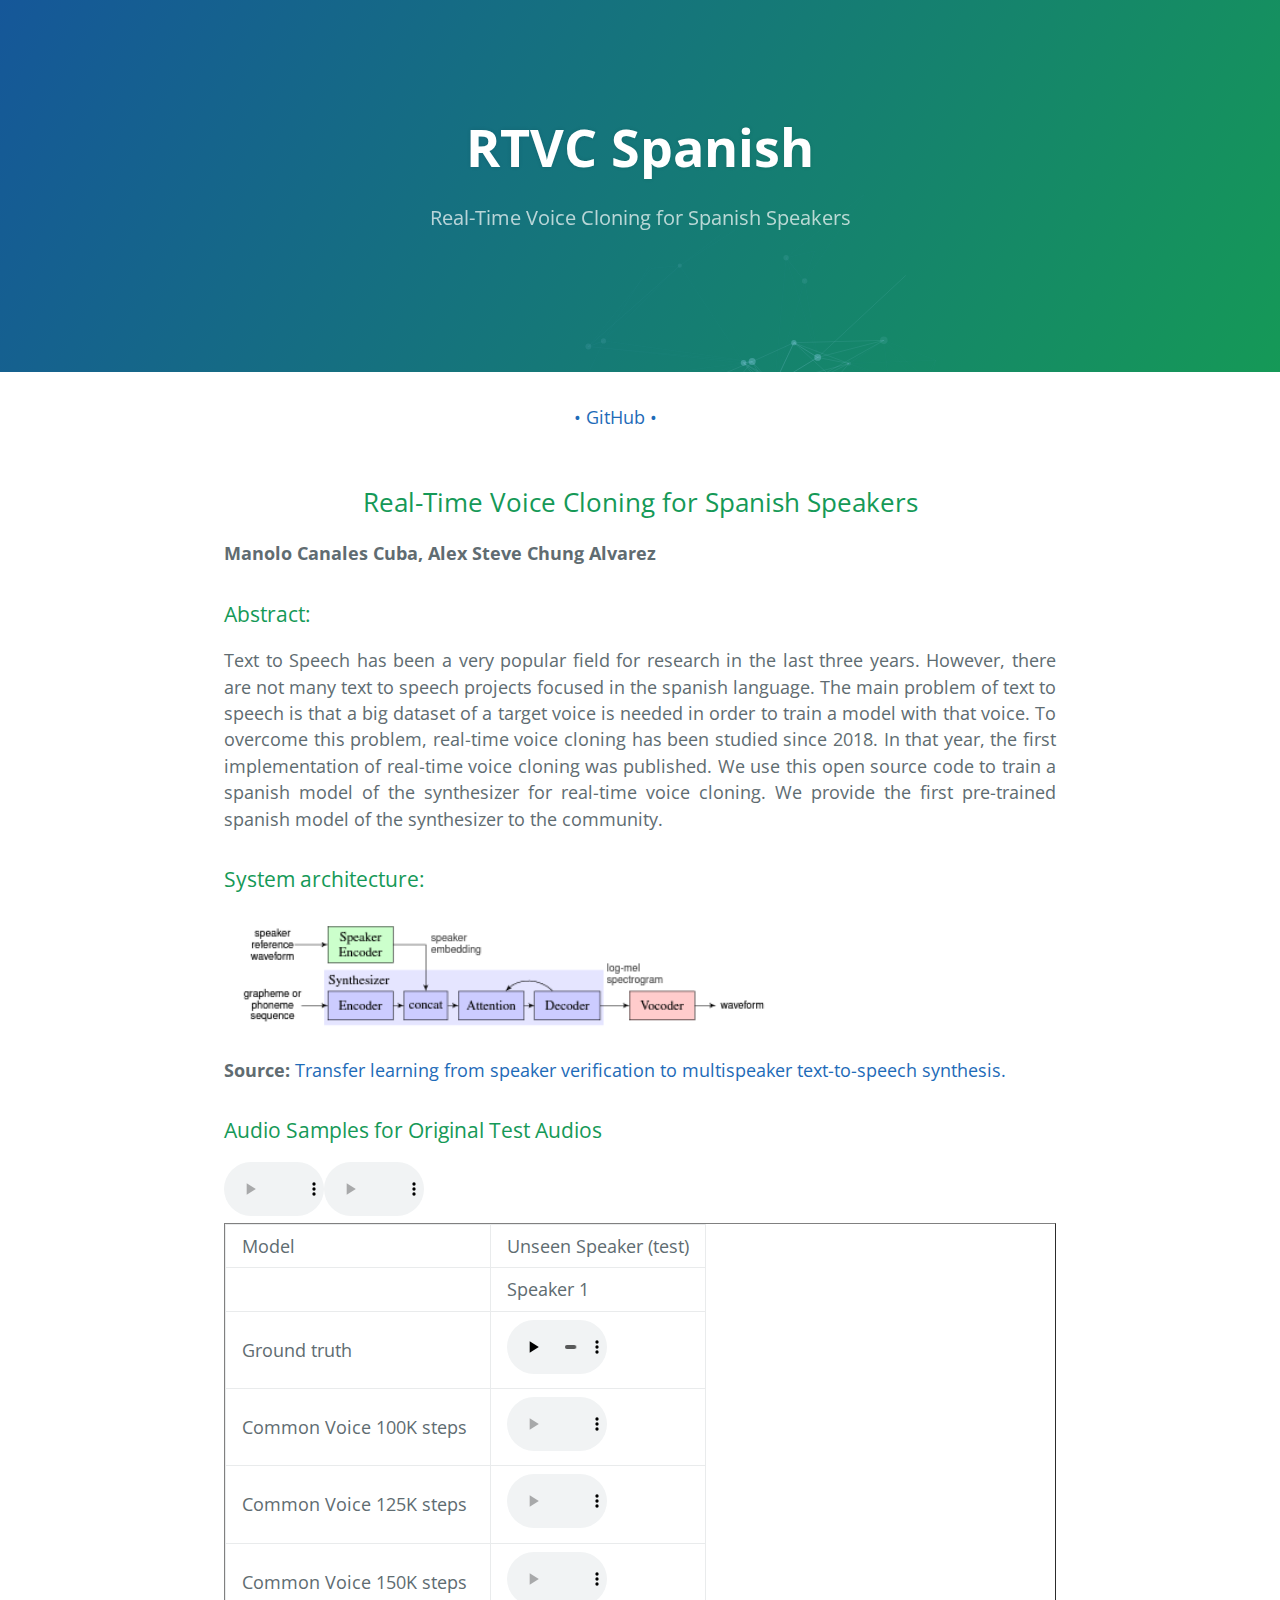
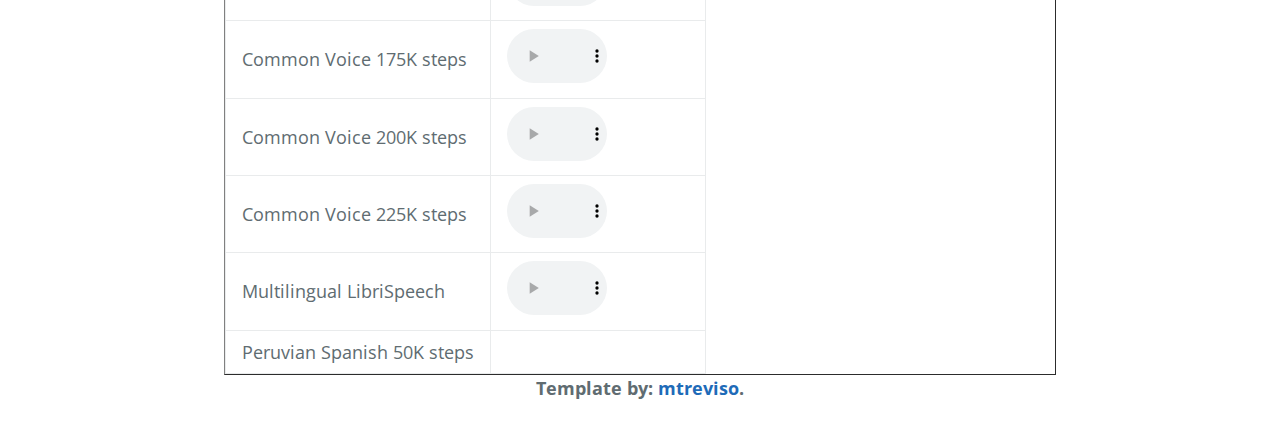
==== docs/index.html @ 7b5d7033 "First Version" ====
<!DOCTYPE html>
<html lang="pt-br">
  <head>
    <meta charset="UTF-8">
    <title>RTVC in Spanish</title>
    <meta name="viewport" content="width=device-width, initial-scale=1">
    <link rel="stylesheet" type="text/css" href="stylesheets/normalize.css" media="screen">
    <link href='https://fonts.googleapis.com/css?family=Open+Sans:400,700' rel='stylesheet' type='text/css'>
    <link rel="shortcut icon" type="image/x-icon" href="favicons/favicon.png">
    <link rel="stylesheet" type="text/css" href="stylesheets/stylesheet.css" media="screen">
    <link rel="stylesheet" type="text/css" href="stylesheets/github-light.css" media="screen">
  </head>
  <body>
    <section id="page-header" class="page-header">
        <div id="bg-header"></div>
        <canvas id="demo-canvas"></canvas>
        <div class="main-title">
          <h1 class="project-name"><span><a href="index.html">RTVC Spanish</a></span></h1>
          <h2 class="project-tagline">Real-Time Voice Cloning for Spanish Speakers</h2>

        </div>
    </section>

    <section class="main-content">

      <center>
        <a href="https://github.com/AlexSteveChungAlvarez/Real-Time-Voice-Cloning-Spanish" class="btn2">• GitHub •</a>
     <!--  <a href="https://arxiv.org/abs/2104.05557" class="btn2">• Paper on arXiv •</a></li>
       <a href="https://github.com/Edresson/SC-GlowTTS/#colab-demos" class="btn2">• Colab demos •</a></li>-->
       
      </center>




        <br>
        <br>
        <div style="text-align: center;">
          <h2>Real-Time Voice Cloning for Spanish Speakers</h3>

            <p> <b>Manolo Canales Cuba, Alex Steve Chung Alvarez </b></p>
        

        </div>


        <h3>Abstract:</h3>

      <p>
        Text to Speech has been a very popular field for research in the last
        three years. However, there are not many text to speech projects focused
        in the spanish language. The main problem of text to speech is that a
        big dataset of a target voice is needed in order to train a model with
        that voice. To overcome this problem, real-time voice cloning has been
        studied since 2018. In that year, the first implementation of real-time
        voice cloning was published. We use this open source code to train a
        spanish model of the synthesizer for real-time voice cloning. We provide
        the first pre-trained spanish model of the synthesizer to the community.
      </p>

      <h3>System architecture:</h3>

       <center><p><img src="system_architecture.png" width="560"></p></center>
       <center><p><b>Source: </b><a href="https://arxiv.org/abs/1806.04558">Transfer learning
        from speaker verification to multispeaker text-to-speech synthesis. </a></p></center>

      <h3>Audio Samples for Original Test Audios</h3>

<table border="1">
<tr><td>Model</td><td colspan="12">Unseen Speaker (test)</td></tr>
<tr>
  <td></td>
 
	<td>Speaker 1</td>
<!-- <td>p234</td>
  <td>p238</td>
  <td>p245</td>
	<td>p248</td>
  <td>p261</td>
  <td>p294</td>
  <td>p302</td>
	<td>p326</td>
  <td>p335</td>
  <td>p347</td>--> 
</tr>

<tr><td>Ground truth</td>
  <td><audio controls style="width: 100px;" src="audios\original.mp4"></audio></td>
</tr>

<tr><td>Common Voice 100K steps</td>
  <td><audio controls style="width: 100px;" src="audios\CV100K\common_voice_100k_demo.wav"></audio></td>
</tr>

<tr><td>Common Voice 125K steps</td>
  <td><audio controls style="width: 100px;" src="audios\CV125K\common_voice_125k_demo.wav"></audio></td>
  
</tr>

<tr><td>Common Voice 150K steps</td>
  <td><audio controls style="width: 100px;" src="audios\CV150K\common_voice_150k_demo.wav"></audio></td>
</tr>

<tr><td>Common Voice 175K steps</td>
  <td><audio controls style="width: 100px;" src="audios\CV175K\common_voice_175k_demo.wav"></audio></td>
</tr>

<tr><td>Common Voice 200K steps</td>
  <td><audio controls style="width: 100px;" src="audios\CV200K\common_voice_200k_demo.wav"></audio></td>
</tr>

<tr><td>Common Voice 225K steps</td>
  <td><audio controls style="width: 100px;" src="audios\CV225K\common_voice_225k_demo.wav"></audio></td>
</tr>

<tr><td>Multilingual LibriSpeech</td>
  <td><audio controls style="width: 100px;" src="audios\MLS\multilingual_librispeech_demo.wav"></audio></td>
</tr>

<tr><td>Peruvian Spanish 50K steps</td>
  <td>
    <tr><audio controls style="width: 100px;" src="audios\pe_spa50k\peruvian_spanish_demo_00.wav"></audio></tr>
    <tr><audio controls style="width: 100px;" src="audios\pe_spa50k\peruvian_spanish_demo_01.wav"></audio></tr>
  </td>
</tr>

</table>

    <span class="site-footer-owner"><center>Template by: <a href="https://github.com/mtreviso">mtreviso</a>.</center></span>
    </section>

    <script src="js/animheader.js"></script>
  
  </body>
</html>
---- docs/stylesheets/stylesheet.css ----
* { box-sizing: border-box; }

body {
  padding: 0;
  margin: 0;
  font-family: "Open Sans", "Helvetica Neue", Helvetica, Arial, sans-serif;
  font-size: 16px;
  line-height: 1.5;
  color: #606c71; }

a {
  color: #1e6bb8;
  text-decoration: none; 
}

a:hover {
  text-decoration: underline; 
}

.btn {
  display: inline-block;
  margin-bottom: 1rem;
  color: rgba(255, 255, 255, 0.7);
  background-color: rgba(255, 255, 255, 0.08);
  border-color: rgba(255, 255, 255, 0.2);
  border-style: solid;
  border-width: 1px;
  border-radius: 0.3rem;
  transition: color 0.2s, background-color 0.2s, border-color 0.2s; 
}

.btn + .btn {
    margin-left: 1rem; 
}

.btn:hover {
  color: rgba(255, 255, 255, 0.8);
  text-decoration: none;
  background-color: rgba(255, 255, 255, 0.2);
  border-color: rgba(255, 255, 255, 0.3); }

@media screen and (min-width: 64em) {
  .btn {
    padding: 0.75rem 1rem; 
  } 
}

@media screen and (min-width: 42em) and (max-width: 64em) {
  .btn {
    padding: 0.6rem 0.9rem;
    font-size: 0.9rem; 
  } 
}

@media screen and (max-width: 42em) {
  .btn {
    display: block;
    width: 100%;
    padding: 0.75rem;
    font-size: 0.9rem; 
  }
  .btn + .btn {
    margin-top: 1rem;
    margin-left: 0; 
  } 
}

.btn2 {
  display: inline-block;
  margin-right: 50px;
}

.page-header {
  position: relative;
  width: 100%;
  background: #159957;
  color: #fff;
  overflow: hidden;
  background-size: cover;
  background-position:center center;
  z-index: 1;
  background-image: linear-gradient(120deg, #155799, #159957);
  text-align: center;
  webkit-animation:10s ease-in;
  -moz-animation:10s ease-in;
  -o-animation:10s ease-in;
  animation:10s ease-in;
  max-height: 372px;
}

.main-title {
  z-index: 3;
  position:absolute;
  margin:0;
  padding:0;
  text-align:center;
  top:50%;
  left:50%;
  -webkit-transform:translate3d(-50%,-50%,0);
  transform:translate3d(-50%,-50%,0);
  width: 100%;
}



@media screen and (min-width: 64em) {
  .page-header {
    padding: 0rem 6rem; 
  } 
}

@media screen and (min-width: 42em) and (max-width: 64em) {
  .page-header {
    padding: 0rem 4rem; 
  } 
}

@media screen and (max-width: 42em) {
  .page-header {
    padding: 0rem 1rem; 
  } 
}

.project-name {
  margin-top: 0;
  margin-bottom: 0.1rem; 
  /*border: 1px dashed rgba(255, 255, 255, .5);*/
  /*border-radius: 8px;*/
  /*padding: 0px 6px;*/
  /*font-family: "Fira Sans", "Open Sans", "Helvetica Neue", Helvetica, Arial, sans-serif;*/
  /*font-style: italic;*/
  /*text-transform: small-caps;*/
  /*font-variant: small-caps;*/
  text-shadow: 0px 0px 4px rgba(0, 0, 0, .1);
}

.project-name a{
  color: #fff;
}

.project-name a:hover{
  text-decoration: none;
}

.text{
  text-align: justify;
}

@media screen and (min-width: 64em) {
  .project-name {
    font-size: 3.25rem; } }

@media screen and (min-width: 42em) and (max-width: 64em) {
  .project-name {
    font-size: 2.25rem; } }

@media screen and (max-width: 42em) {
  .project-name {
    font-size: 1.75rem; } }

.project-tagline {
  margin-bottom: 2rem;
  font-weight: normal;
  opacity: 0.7; 
}

@media screen and (min-width: 64em) {
  .project-tagline {
    font-size: 1.25rem; } }

@media screen and (min-width: 42em) and (max-width: 64em) {
  .project-tagline {
    font-size: 1.15rem; } }

@media screen and (max-width: 42em) {
  .project-tagline {
    font-size: 1rem; } }

.main-content :first-child {
  margin-top: 0; }
.main-content img {
  max-width: 100%; }
.main-content h1, .main-content h2, .main-content h3, .main-content h4, .main-content h5, .main-content h6 {
  margin-top: 2rem;
  margin-bottom: 1rem;
  font-weight: normal;
  color: #159957; }
.main-content p {
  margin-bottom: 1em; 
  text-align: justify;
}
.main-content code {
  padding: 2px 4px;
  font-family: Consolas, "Liberation Mono", Menlo, Courier, monospace;
  font-size: 0.9rem;
  color: #383e41;
  background-color: #f3f6fa;
  border-radius: 0.3rem; }
.main-content pre {
  padding: 0.8rem;
  margin-top: 0;
  margin-bottom: 1rem;
  font: 1rem Consolas, "Liberation Mono", Menlo, Courier, monospace;
  color: #567482;
  word-wrap: normal;
  background-color: #f3f6fa;
  border: solid 1px #dce6f0;
  border-radius: 0.3rem; }
  .main-content pre > code {
    padding: 0;
    margin: 0;
    font-size: 0.9rem;
    color: #567482;
    word-break: normal;
    white-space: pre;
    background: transparent;
    border: 0; }
.main-content .highlight {
  margin-bottom: 1rem; }
  .main-content .highlight pre {
    margin-bottom: 0;
    word-break: normal; }
.main-content .highlight pre, .main-content pre {
  padding: 0.8rem;
  overflow: auto;
  font-size: 0.9rem;
  line-height: 1.45;
  border-radius: 0.3rem; }
.main-content pre code, .main-content pre tt {
  display: inline;
  max-width: initial;
  padding: 0;
  margin: 0;
  overflow: initial;
  line-height: inherit;
  word-wrap: normal;
  background-color: transparent;
  border: 0; }
  .main-content pre code:before, .main-content pre code:after, .main-content pre tt:before, .main-content pre tt:after {
    content: normal; }
.main-content ul, .main-content ol {
  margin-top: 0; }
.main-content blockquote {
  padding: 0 1rem;
  margin-left: 0;
  color: #819198;
  border-left: 0.3rem solid #dce6f0; }
  .main-content blockquote > :first-child {
    margin-top: 0; }
  .main-content blockquote > :last-child {
    margin-bottom: 0; }
.main-content table {
  display: block;
  width: 100%;
  overflow: auto;
  word-break: normal;
  word-break: keep-all; }
  .main-content table th {
    font-weight: bold; }
  .main-content table th, .main-content table td {
    padding: 0.5rem 1rem;
    border: 1px solid #e9ebec; }
.main-content dl {
  padding: 0; }
  .main-content dl dt {
    padding: 0;
    margin-top: 1rem;
    font-size: 1rem;
    font-weight: bold; }
  .main-content dl dd {
    padding: 0;
    margin-bottom: 1rem; }
.main-content hr {
  height: 2px;
  padding: 0;
  margin: 1rem 0;
  background-color: #eff0f1;
  border: 0; }

@media screen and (min-width: 64em) {
  .main-content {
    max-width: 64rem;
    padding: 2rem 6rem;
    margin: 0 auto;
    font-size: 1.1rem; } }

@media screen and (min-width: 42em) and (max-width: 64em) {
  .main-content {
    padding: 2rem 4rem;
    font-size: 1.1rem; } }

@media screen and (max-width: 42em) {
  .main-content {
    padding: 2rem 1rem;
    font-size: 1rem; } }

.site-footer {
  margin-top: 2rem;
  border-top: solid 1px #eff0f1; 
  padding-top: 2rem;
  /*width: 100%;*/
  /*background-image: linear-gradient(150deg, #0B3157, #093832);*/
  /*background-image: linear-gradient(120deg, #155799, #159957);*/
  /*color: #FFF;*/
  /*box-shadow: inset 0px 5px 4px 0px rgba(0, 0, 0, .25);*/
  /*text-align: center;*/
  /*padding-bottom: 1rem;*/
}

.site-footer span{
  float: left;
}

.site-footer img{
  float: right;
  margin-left: 2rem;
  opacity: 0.8;
  margin-top: -1rem;
}

.site-footer-owner {
  display: block; 
  font-weight: bold;
}


@media screen and (min-width: 64em) {
  .site-footer {
    font-size: 1rem; } }

@media screen and (min-width: 42em) and (max-width: 64em) {
  .site-footer {
    font-size: 1rem; } }

@media screen and (max-width: 42em) {
  .site-footer {
    font-size: 0.9rem; } }


.cleaner{
  clear: both;
}

 
/* The container <div> - needed to position the dropdown content */
.dropdown {
    position: relative;
    display: inline-block;
    margin-right: 1rem; 
}

/* Dropdown Content (Hidden by Default) */
.dropdown-content {
    display: none;
    position: absolute;
    min-width: 160px;
    width: 600px;
}

/* Links inside the dropdown */
.dropdown-content a {
    padding: 6px 10px;
    text-decoration: none;
    display: block;
    float: left;
    color: rgba(255, 255, 255, 0.7);
    background-color: rgba(255, 255, 255, 0.08);
    border-color: rgba(255, 255, 255, 0.2);
    border-style: solid;
    border-width: 1px;
    border-radius: 0.3rem;
    transition: color 0.2s, background-color 0.2s, border-color 0.2s; 
    margin-right: 0.5rem;
}

/* Change color of dropdown links on hover */
.dropdown-content a:hover {
  color: rgba(255, 255, 255, 0.8);
  text-decoration: none;
  background-color: rgba(255, 255, 255, 0.2);
  border-color: rgba(255, 255, 255, 0.3);
}

/* Show the dropdown menu on hover */
.dropdown:hover .dropdown-content {
    display: block;
}

/* Change the background color of the dropdown button when the dropdown content is shown */
.dropdown:hover .btn {
  background-color: rgba(255, 255, 255, 0.18);
}


.pesquisador-img {
  margin-right: 20px;
  margin-bottom: 10px;
}
---- docs/stylesheets/github-light.css ----
/*
The MIT License (MIT)

Copyright (c) 2016 GitHub, Inc.

Permission is hereby granted, free of charge, to any person obtaining a copy
of this software and associated documentation files (the "Software"), to deal
in the Software without restriction, including without limitation the rights
to use, copy, modify, merge, publish, distribute, sublicense, and/or sell
copies of the Software, and to permit persons to whom the Software is
furnished to do so, subject to the following conditions:

The above copyright notice and this permission notice shall be included in all
copies or substantial portions of the Software.

THE SOFTWARE IS PROVIDED "AS IS", WITHOUT WARRANTY OF ANY KIND, EXPRESS OR
IMPLIED, INCLUDING BUT NOT LIMITED TO THE WARRANTIES OF MERCHANTABILITY,
FITNESS FOR A PARTICULAR PURPOSE AND NONINFRINGEMENT. IN NO EVENT SHALL THE
AUTHORS OR COPYRIGHT HOLDERS BE LIABLE FOR ANY CLAIM, DAMAGES OR OTHER
LIABILITY, WHETHER IN AN ACTION OF CONTRACT, TORT OR OTHERWISE, ARISING FROM,
OUT OF OR IN CONNECTION WITH THE SOFTWARE OR THE USE OR OTHER DEALINGS IN THE
SOFTWARE.

*/

.pl-c /* comment */ {
    color: #969896;
  }
  
  .pl-c1 /* constant, variable.other.constant, support, meta.property-name, support.constant, support.variable, meta.module-reference, markup.raw, meta.diff.header */,
  .pl-s .pl-v /* string variable */ {
    color: #0086b3;
  }
  
  .pl-e /* entity */,
  .pl-en /* entity.name */ {
    color: #795da3;
  }
  
  .pl-smi /* variable.parameter.function, storage.modifier.package, storage.modifier.import, storage.type.java, variable.other */,
  .pl-s .pl-s1 /* string source */ {
    color: #333;
  }
  
  .pl-ent /* entity.name.tag */ {
    color: #63a35c;
  }
  
  .pl-k /* keyword, storage, storage.type */ {
    color: #a71d5d;
  }
  
  .pl-s /* string */,
  .pl-pds /* punctuation.definition.string, string.regexp.character-class */,
  .pl-s .pl-pse .pl-s1 /* string punctuation.section.embedded source */,
  .pl-sr /* string.regexp */,
  .pl-sr .pl-cce /* string.regexp constant.character.escape */,
  .pl-sr .pl-sre /* string.regexp source.ruby.embedded */,
  .pl-sr .pl-sra /* string.regexp string.regexp.arbitrary-repitition */ {
    color: #183691;
  }
  
  .pl-v /* variable */ {
    color: #ed6a43;
  }
  
  .pl-id /* invalid.deprecated */ {
    color: #b52a1d;
  }
  
  .pl-ii /* invalid.illegal */ {
    color: #f8f8f8;
    background-color: #b52a1d;
  }
  
  .pl-sr .pl-cce /* string.regexp constant.character.escape */ {
    font-weight: bold;
    color: #63a35c;
  }
  
  .pl-ml /* markup.list */ {
    color: #693a17;
  }
  
  .pl-mh /* markup.heading */,
  .pl-mh .pl-en /* markup.heading entity.name */,
  .pl-ms /* meta.separator */ {
    font-weight: bold;
    color: #1d3e81;
  }
  
  .pl-mq /* markup.quote */ {
    color: #008080;
  }
  
  .pl-mi /* markup.italic */ {
    font-style: italic;
    color: #333;
  }
  
  .pl-mb /* markup.bold */ {
    font-weight: bold;
    color: #333;
  }
  
  .pl-md /* markup.deleted, meta.diff.header.from-file */ {
    color: #bd2c00;
    background-color: #ffecec;
  }
  
  .pl-mi1 /* markup.inserted, meta.diff.header.to-file */ {
    color: #55a532;
    background-color: #eaffea;
  }
  
  .pl-mdr /* meta.diff.range */ {
    font-weight: bold;
    color: #795da3;
  }
  
  .pl-mo /* meta.output */ {
    color: #1d3e81;
  }
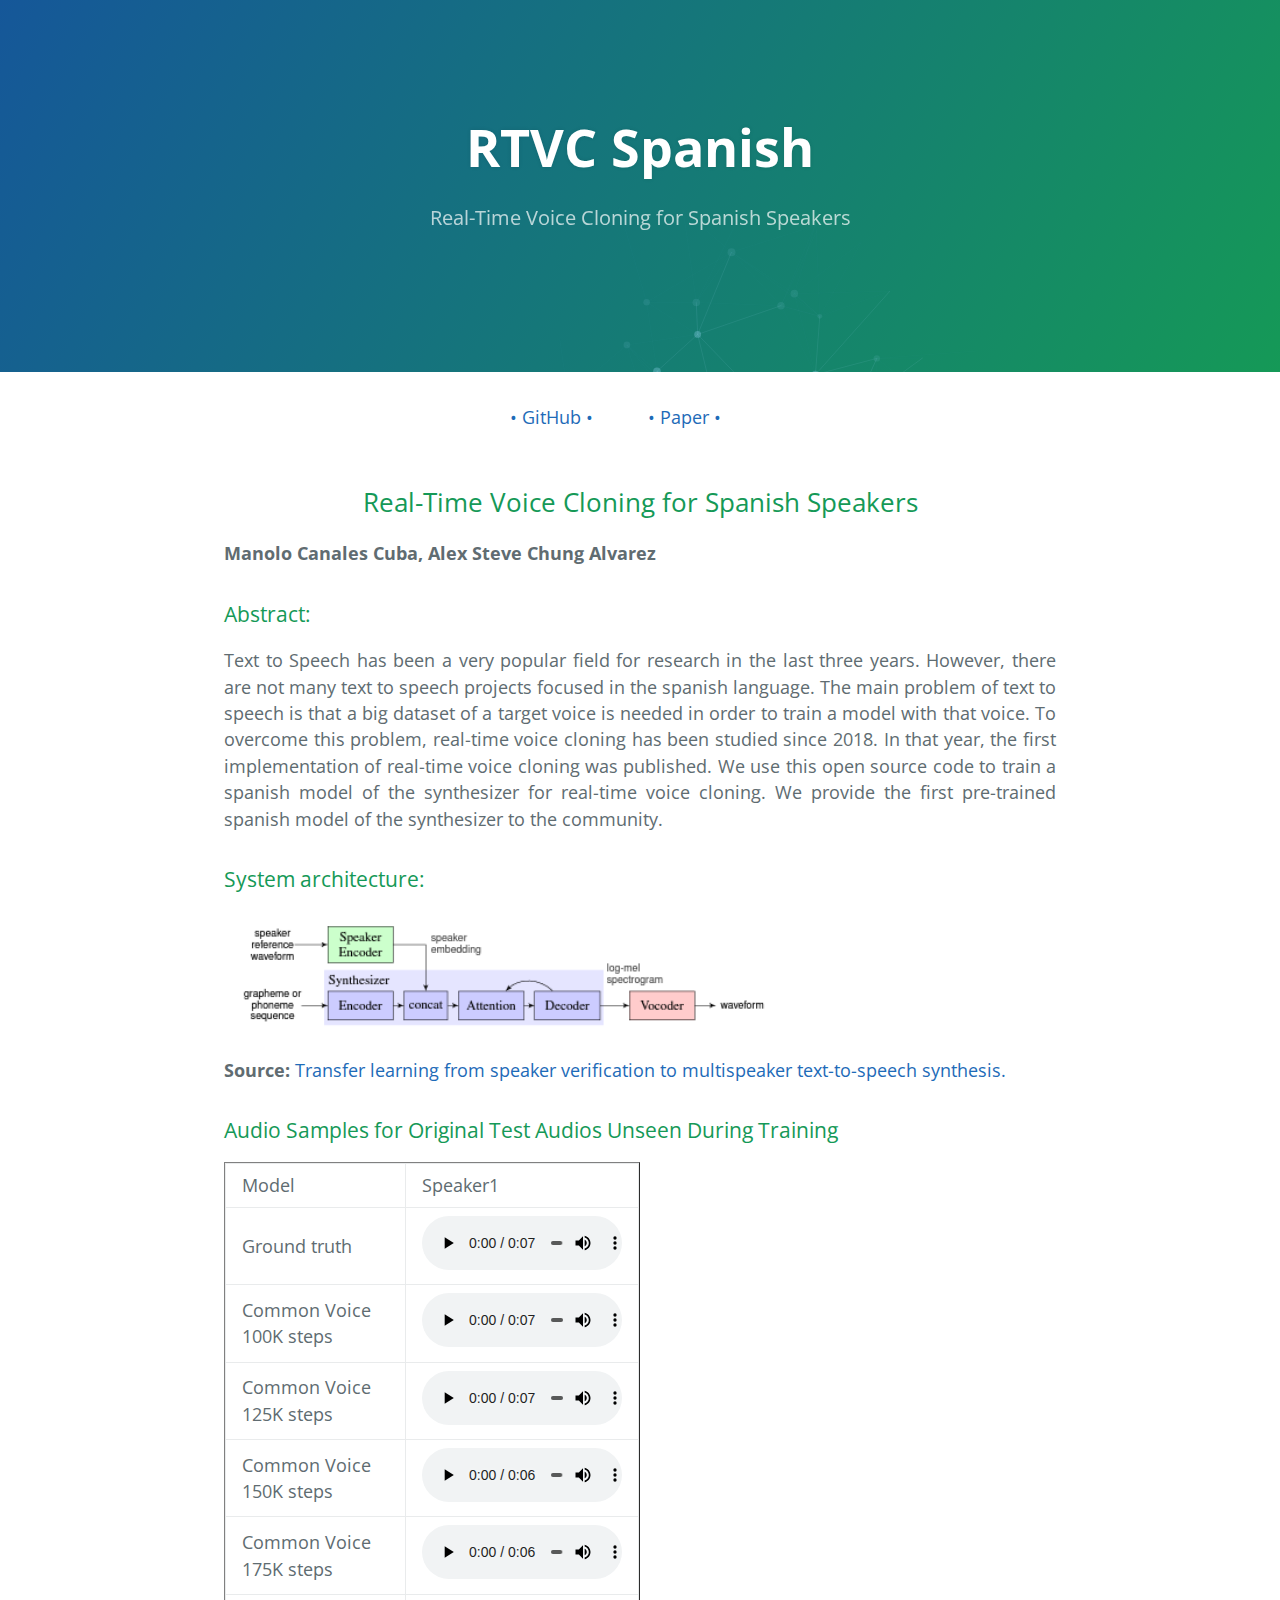
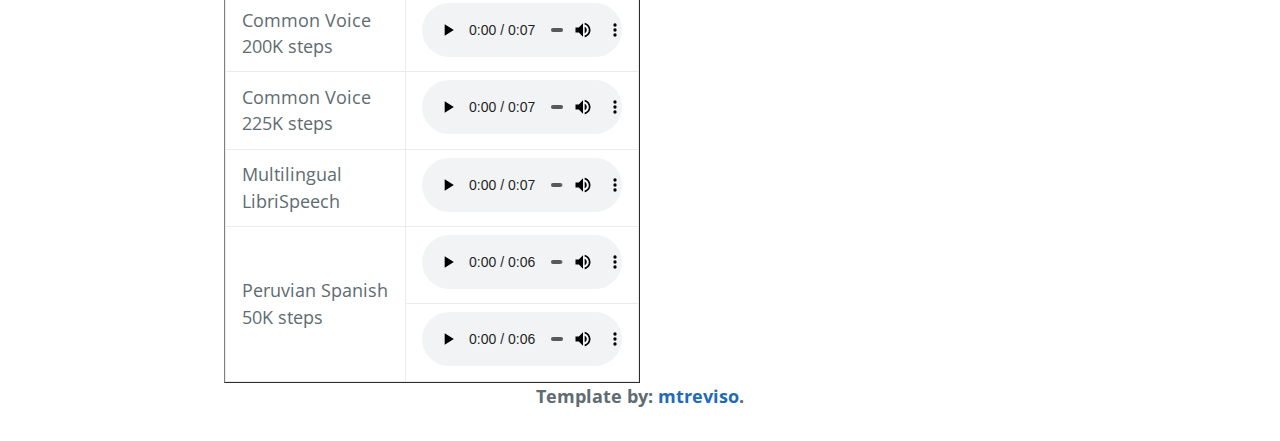
==== commit 0f0a19f3: "Update html" ====
--- a/docs/index.html
+++ b/docs/index.html
@@ -27,8 +27,7 @@
 
       <center>
         <a href="https://github.com/AlexSteveChungAlvarez/Real-Time-Voice-Cloning-Spanish" class="btn2">• GitHub •</a>
-     <!--  <a href="https://arxiv.org/abs/2104.05557" class="btn2">• Paper on arXiv •</a></li>
-       <a href="https://github.com/Edresson/SC-GlowTTS/#colab-demos" class="btn2">• Colab demos •</a></li>-->
+       <a href="docs\Real-Time Voice Cloning for Spanish Speakers.pdf" class="btn2">• Paper •</a></li>
        
       </center>
 
@@ -66,15 +65,15 @@
        <center><p><b>Source: </b><a href="https://arxiv.org/abs/1806.04558">Transfer learning
         from speaker verification to multispeaker text-to-speech synthesis. </a></p></center>
 
-      <h3>Audio Samples for Original Test Audios</h3>
+      <h3>Audio Samples for Original Test Audios Unseen During Training</h3>
 
 <table border="1">
-<tr><td>Model</td><td colspan="12">Unseen Speaker (test)</td></tr>
-<tr>
+<tr><td>Model</td><td colspan="2">Speaker1</td></tr>
+<!-- <tr>
   <td></td>
  
 	<td>Speaker 1</td>
-<!-- <td>p234</td>
+<td>p234</td>
   <td>p238</td>
   <td>p245</td>
 	<td>p248</td>
@@ -83,47 +82,47 @@
   <td>p302</td>
 	<td>p326</td>
   <td>p335</td>
-  <td>p347</td>--> 
-</tr>
+  <td>p347</td>
+</tr>--> 
 
 <tr><td>Ground truth</td>
-  <td><audio controls style="width: 100px;" src="audios\original.mp4"></audio></td>
+  <td><audio controls style="width: 200px;" src="audios\original.mp4"></audio></td>
 </tr>
 
 <tr><td>Common Voice 100K steps</td>
-  <td><audio controls style="width: 100px;" src="audios\CV100K\common_voice_100k_demo.wav"></audio></td>
+  <td><audio controls style="width: 200px;" src="audios\CV100K\common_voice_100k_demo.wav"></audio></td>
 </tr>
 
 <tr><td>Common Voice 125K steps</td>
-  <td><audio controls style="width: 100px;" src="audios\CV125K\common_voice_125k_demo.wav"></audio></td>
+  <td><audio controls style="width: 200px;" src="audios\CV125K\common_voice_125k_demo.wav"></audio></td>
   
 </tr>
 
 <tr><td>Common Voice 150K steps</td>
-  <td><audio controls style="width: 100px;" src="audios\CV150K\common_voice_150k_demo.wav"></audio></td>
+  <td><audio controls style="width: 200px;" src="audios\CV150K\common_voice_150k_demo.wav"></audio></td>
 </tr>
 
 <tr><td>Common Voice 175K steps</td>
-  <td><audio controls style="width: 100px;" src="audios\CV175K\common_voice_175k_demo.wav"></audio></td>
+  <td><audio controls style="width: 200px;" src="audios\CV175K\common_voice_175k_demo.wav"></audio></td>
 </tr>
 
 <tr><td>Common Voice 200K steps</td>
-  <td><audio controls style="width: 100px;" src="audios\CV200K\common_voice_200k_demo.wav"></audio></td>
+  <td><audio controls style="width: 200px;" src="audios\CV200K\common_voice_200k_demo.wav"></audio></td>
 </tr>
 
 <tr><td>Common Voice 225K steps</td>
-  <td><audio controls style="width: 100px;" src="audios\CV225K\common_voice_225k_demo.wav"></audio></td>
+  <td><audio controls style="width: 200px;" src="audios\CV225K\common_voice_225k_demo.wav"></audio></td>
 </tr>
 
 <tr><td>Multilingual LibriSpeech</td>
-  <td><audio controls style="width: 100px;" src="audios\MLS\multilingual_librispeech_demo.wav"></audio></td>
+  <td><audio controls style="width: 200px;" src="audios\MLS\multilingual_librispeech_demo.wav"></audio></td>
 </tr>
 
-<tr><td>Peruvian Spanish 50K steps</td>
-  <td>
-    <tr><audio controls style="width: 100px;" src="audios\pe_spa50k\peruvian_spanish_demo_00.wav"></audio></tr>
-    <tr><audio controls style="width: 100px;" src="audios\pe_spa50k\peruvian_spanish_demo_01.wav"></audio></tr>
-  </td>
+<tr><td rowspan="2">Peruvian Spanish 50K steps</td>
+  <td><audio controls style="width: 200px;" src="audios\pe_spa50k\peruvian_spanish_demo_00.wav"></audio></td>
+</tr>
+<tr>
+  <td><audio controls style="width: 200px;" src="audios\pe_spa50k\peruvian_spanish_demo_01.wav"></audio></td>  
 </tr>
 
 </table>
--- a/docs/stylesheets/stylesheet.css
+++ b/docs/stylesheets/stylesheet.css
@@ -251,7 +251,7 @@
     margin-bottom: 0; }
 .main-content table {
   display: block;
-  width: 100%;
+  width: 50%;
   overflow: auto;
   word-break: normal;
   word-break: keep-all; }
